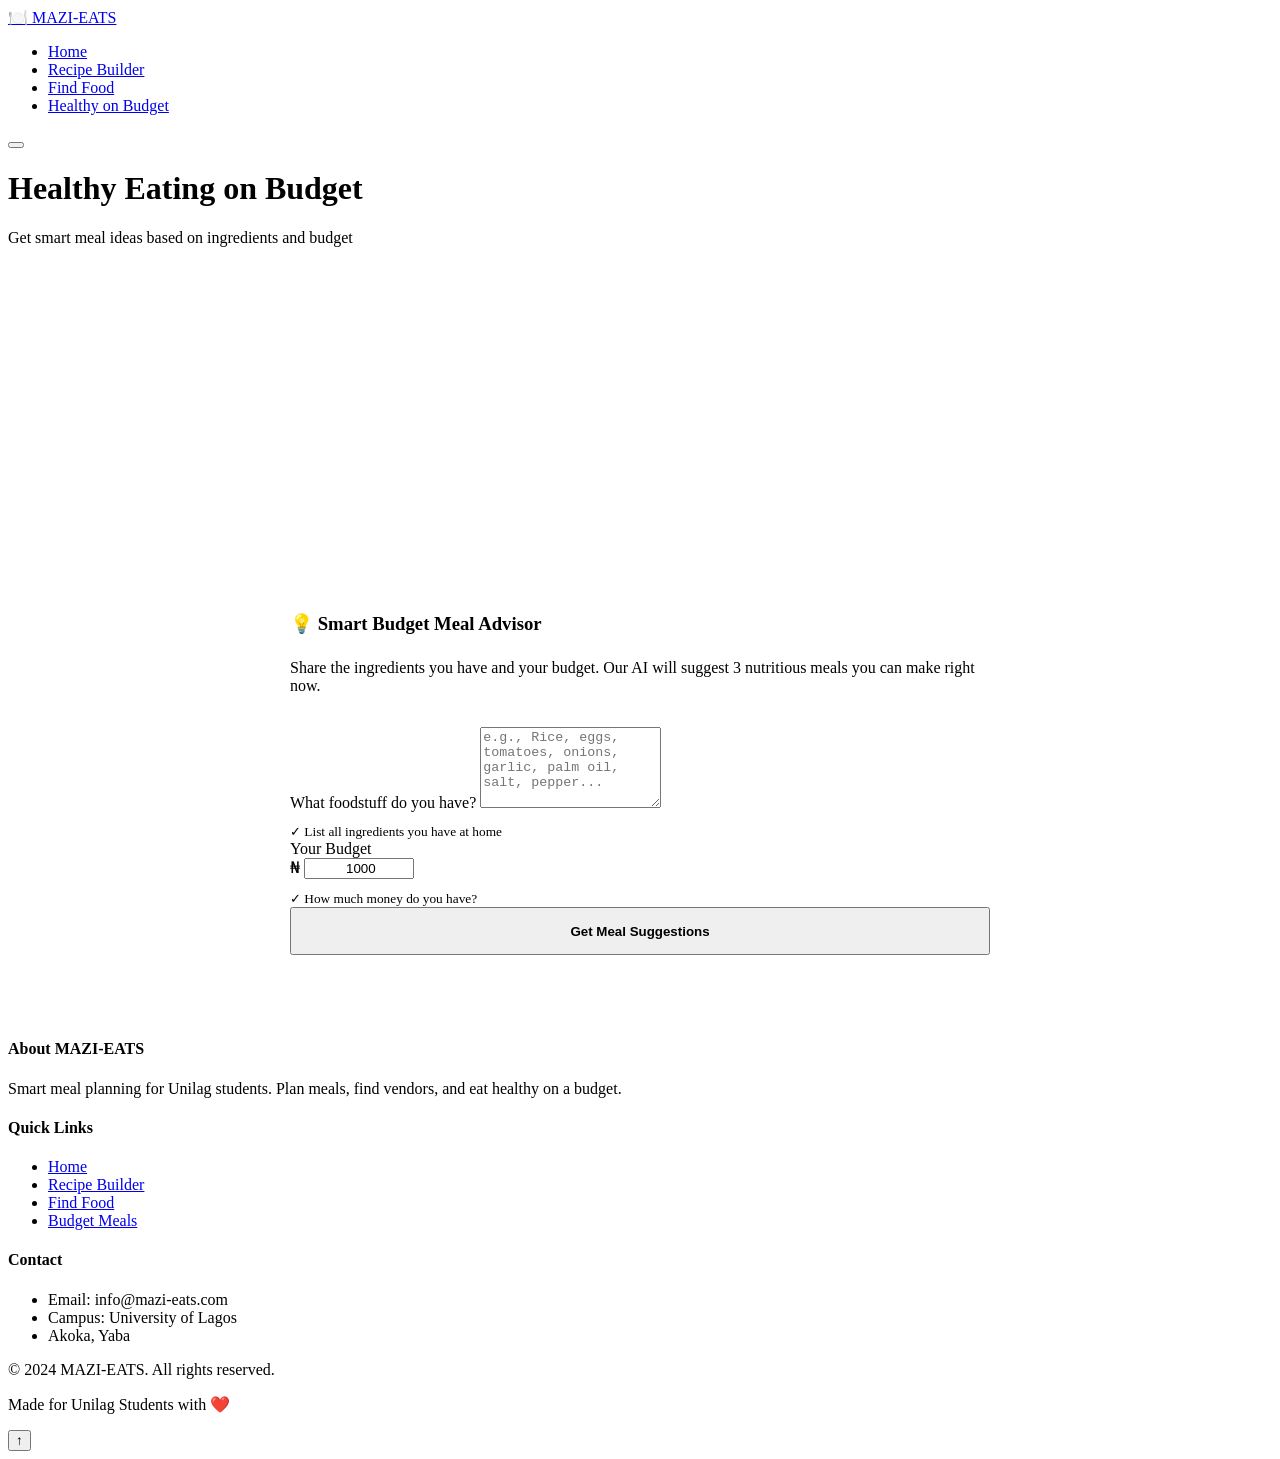
==== public/healthy.html @ fc0829ed "First Commit" ====
<!DOCTYPE html>
<html lang="en">
<head>
    <meta charset="UTF-8">
    <meta name="viewport" content="width=device-width, initial-scale=1.0">
    <title>Healthy on Budget - MAZI-EATS</title>
    <link rel="stylesheet" href="/css/style.css">
</head>
<body>
    <!-- Navigation -->
    <nav>
        <div class="nav-container container">
            <a href="/" class="logo">🍽️ MAZI-EATS</a>
            <ul class="nav-links" id="navLinks">
                <li><a href="/">Home</a></li>
                <li><a href="/recipe-builder">Recipe Builder</a></li>
                <li><a href="/map">Find Food</a></li>
                <li><a href="/healthy" class="active">Healthy on Budget</a></li>
            </ul>
            <button class="hamburger" id="hamburger" aria-label="Toggle menu">
                <span></span>
                <span></span>
                <span></span>
            </button>
        </div>
    </nav>

    <!-- Hero Section -->
    <header class="hero" style="min-height: 40vh;">
        <div class="container hero-content">
            <h1>Healthy Eating on Budget</h1>
            <p class="hero-subtitle">Get smart meal ideas based on ingredients and budget</p>
        </div>
    </header>

    <!-- Content -->
    <main class="container" style="padding: clamp(2rem, 5vw, 4rem) 0;">
        <div style="max-width: 700px; margin: 0 auto;">
            <div class="card">
                <h3 style="margin-bottom: 1.5rem; color: var(--primary);">💡 Smart Budget Meal Advisor</h3>
                <p style="color: var(--text-light); margin-bottom: 2rem;">Share the ingredients you have and your budget. Our AI will suggest 3 nutritious meals you can make right now.</p>

                <form id="healthyForm">
                    <div class="form-group">
                        <label for="ingredients">What foodstuff do you have?</label>
                        <textarea 
                            id="ingredients" 
                            name="ingredients" 
                            rows="5" 
                            placeholder="e.g., Rice, eggs, tomatoes, onions, garlic, palm oil, salt, pepper..."
                            required
                            aria-label="List your available ingredients"
                        ></textarea>
                        <small style="color: var(--text-light); display: block; margin-top: 0.75rem;">✓ List all ingredients you have at home</small>
                    </div>

                    <div class="form-group">
                        <label for="budget">Your Budget</label>
                        <div style="position: relative;">
                            <span class="currency-prefix">₦</span>
                            <input 
                                type="number" 
                                id="budget" 
                                name="budget" 
                                min="100" 
                                max="50000" 
                                step="100"
                                placeholder="Enter amount (e.g., 1000)"
                                value="1000"
                                required
                                style="padding-left: 2.5rem;"
                                aria-label="Enter your budget in Naira"
                            >
                        </div>
                        <small style="color: var(--text-light); display: block; margin-top: 0.75rem;">✓ How much money do you have?</small>
                    </div>

                    <button type="submit" class="btn btn-primary" style="width: 100%; min-height: 48px; font-weight: 600;">
                        <span id="btnText">Get Meal Suggestions</span>
                        <span id="btnSpinner" style="display: none;"></span>
                    </button>
                </form>

                <!-- Loading State -->
                <div id="loadingState" style="display: none; text-align: center; margin-top: 2rem;">
                    <div class="loading">
                        <span class="loading-spinner"></span>
                        <span>Finding perfect meals for you...</span>
                    </div>
                </div>

                <!-- Results Section -->
                <div id="resultsSection" style="display: none; margin-top: clamp(2rem, 5vw, 3rem);">
                    <div style="display: flex; align-items: center; gap: 0.75rem; margin-bottom: 2rem;">
                        <span style="font-size: 1.5rem;">✨</span>
                        <h3 style="margin: 0; color: var(--primary);">Your Personalized Suggestions</h3>
                    </div>
                    <div id="mealsContainer" class="meal-grid"></div>
                    <div style="text-align: center; margin-top: 2rem;">
                        <button type="button" class="btn btn-ghost" onclick="document.getElementById('healthyForm').reset(); document.getElementById('resultsSection').style.display = 'none';">← Try Again</button>
                    </div>
                </div>
            </div>
        </div>
    </main>

    <!-- Toast Container -->
    <div id="toastContainer" class="toast-container"></div>

    <!-- Footer -->
    <footer>
        <div class="container">
            <div class="footer-content">
                <div class="footer-col">
                    <h4>About MAZI-EATS</h4>
                    <p>Smart meal planning for Unilag students. Plan meals, find vendors, and eat healthy on a budget.</p>
                </div>
                <div class="footer-col">
                    <h4>Quick Links</h4>
                    <ul>
                        <li><a href="/">Home</a></li>
                        <li><a href="/recipe-builder">Recipe Builder</a></li>
                        <li><a href="/map">Find Food</a></li>
                        <li><a href="/healthy">Budget Meals</a></li>
                    </ul>
                </div>
                <div class="footer-col">
                    <h4>Contact</h4>
                    <ul>
                        <li>Email: info@mazi-eats.com</li>
                        <li>Campus: University of Lagos</li>
                        <li>Akoka, Yaba</li>
                    </ul>
                </div>
            </div>
            <div class="footer-bottom">
                <p>&copy; 2024 MAZI-EATS. All rights reserved.</p>
                <p>Made for <span class="footer-built">Unilag Students</span> with ❤️</p>
            </div>
        </div>
    </footer>

    <!-- Scroll to Top Button -->
    <button class="scroll-to-top" id="scrollToTop" aria-label="Scroll to top">↑</button>

    <!-- Navigation Scripts -->
    <script>
        // Hamburger Menu Toggle (Click Only - No Swipe)
        const hamburger = document.getElementById('hamburger');
        const navLinks = document.getElementById('navLinks');

        if (hamburger) {
            hamburger.addEventListener('click', (e) => {
                e.stopPropagation();
                hamburger.classList.toggle('active');
                navLinks.classList.toggle('active');
            });

            document.querySelectorAll('.nav-links a').forEach(link => {
                link.addEventListener('click', () => {
                    hamburger.classList.remove('active');
                    navLinks.classList.remove('active');
                });
            });

            document.addEventListener('click', (e) => {
                if (!hamburger.contains(e.target) && !navLinks.contains(e.target)) {
                    hamburger.classList.remove('active');
                    navLinks.classList.remove('active');
                }
            });
        }

        // Active nav link highlighting
        function updateActiveNavLink() {
            const currentPage = window.location.pathname;
            document.querySelectorAll('.nav-links a').forEach(link => {
                const href = link.getAttribute('href');
                if (href === currentPage || (currentPage === '/healthy' && href === '/healthy')) {
                    link.classList.add('active');
                } else {
                    link.classList.remove('active');
                }
            });
        }
        updateActiveNavLink();

        const scrollToTop = document.getElementById('scrollToTop');
        window.addEventListener('scroll', () => {
            if (window.scrollY > 300) {
                scrollToTop.classList.add('show');
            } else {
                scrollToTop.classList.remove('show');
            }
        });

        scrollToTop.addEventListener('click', () => {
            window.scrollTo({ top: 0, behavior: 'smooth' });
        });
    </script>

    <script src="/js/healthy.js"></script>
</body>
</html>
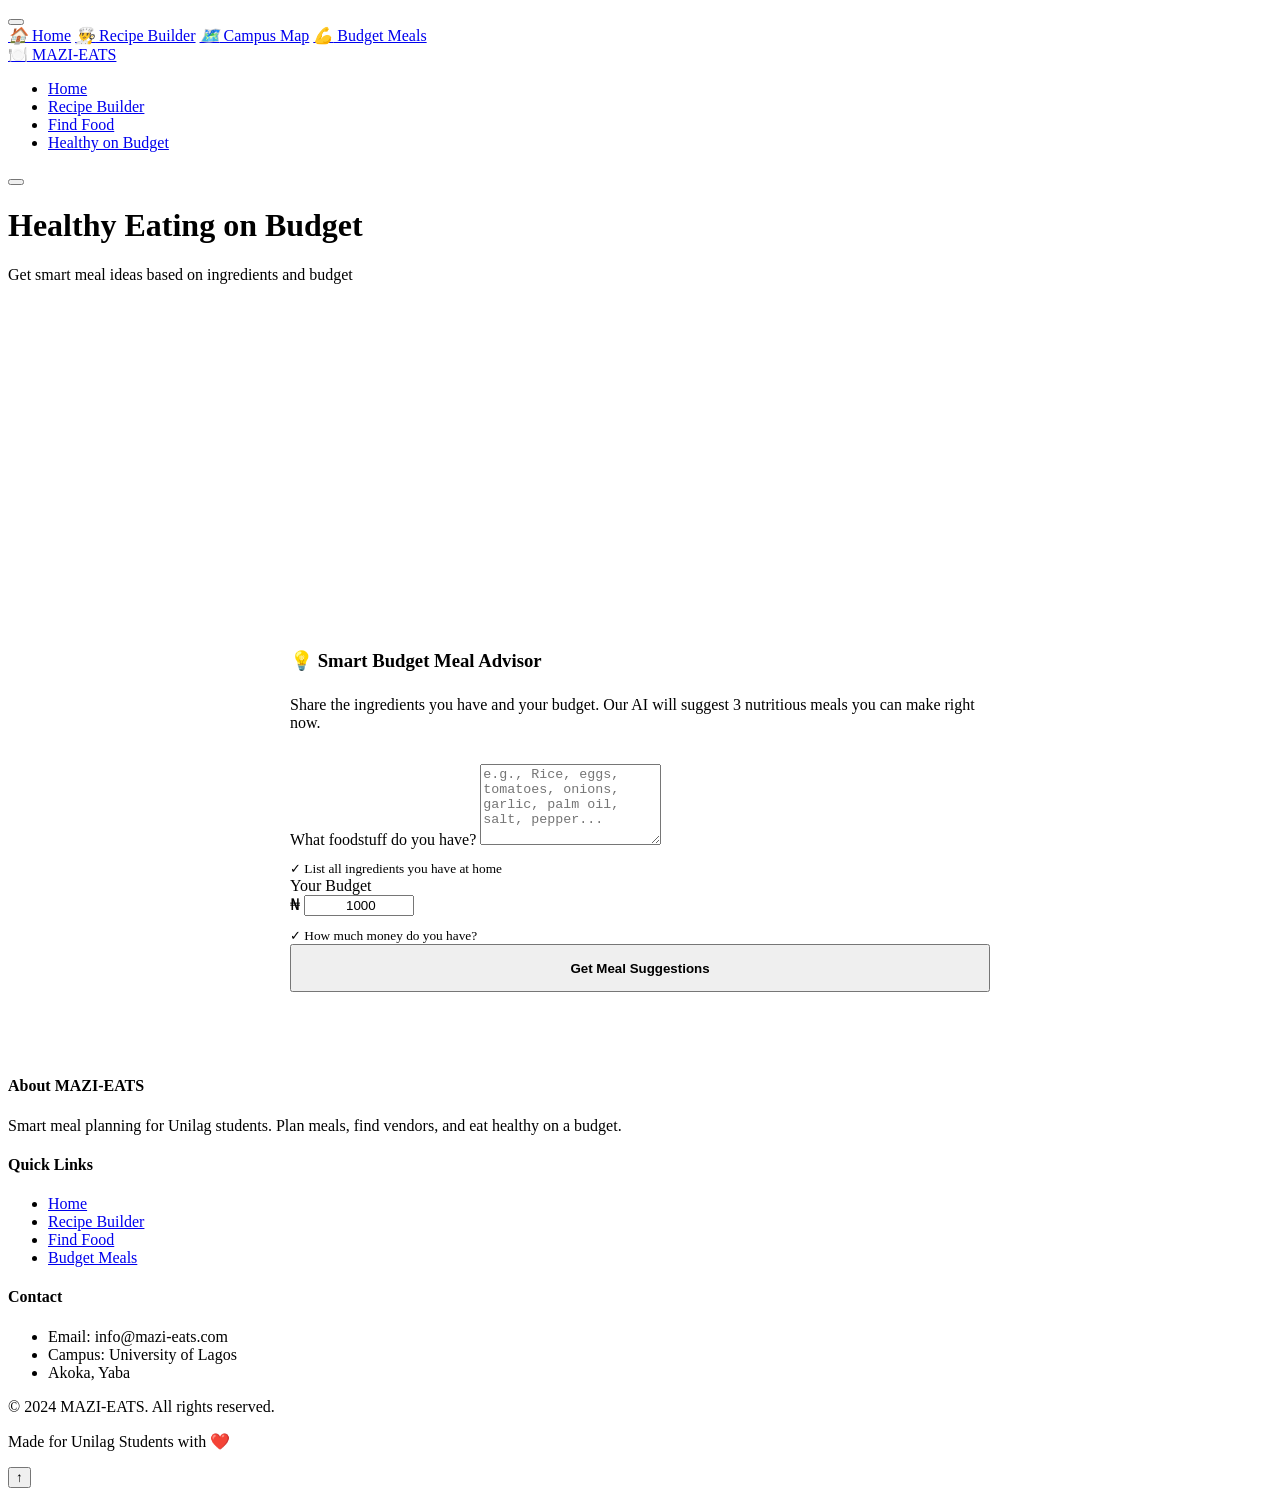
==== commit d383a227: "Add initial map page layout and functionality for MAZI-EATS" ====
--- a/public/healthy.html
+++ b/public/healthy.html
@@ -7,6 +7,28 @@
     <link rel="stylesheet" href="/css/style.css">
 </head>
 <body>
+    <!-- Navigation hamburger menu -->
+    <button class="nav-hamburger" id="navToggle" title="Menu">
+        <div class="hamburger-line"></div>
+        <div class="hamburger-line"></div>
+        <div class="hamburger-line"></div>
+    </button>
+
+    <!-- Navigation drawer -->
+    <nav class="nav-drawer" id="navDrawer">
+        <div class="nav-drawer-content">
+            <div class="nav-drawer-links">
+                <a href="/" class="nav-drawer-link"><em>🏠</em> Home</a>
+                <a href="/recipe-builder" class="nav-drawer-link"><em>👨‍🍳</em> Recipe Builder</a>
+                <a href="/map" class="nav-drawer-link"><em>🗺️</em> Campus Map</a>
+                <a href="/healthy" class="nav-drawer-link active"><em>💪</em> Budget Meals</a>
+            </div>
+        </div>
+    </nav>
+
+    <!-- Navigation overlay -->
+    <div class="nav-overlay" id="navOverlay"></div>
+
     <!-- Navigation -->
     <nav>
         <div class="nav-container container">
@@ -147,26 +169,26 @@
     <script>
         // Hamburger Menu Toggle (Click Only - No Swipe)
         const hamburger = document.getElementById('hamburger');
-        const navLinks = document.getElementById('navLinks');
+        const navLinksElement = document.getElementById('navLinks');
 
         if (hamburger) {
             hamburger.addEventListener('click', (e) => {
                 e.stopPropagation();
                 hamburger.classList.toggle('active');
-                navLinks.classList.toggle('active');
+                navLinksElement.classList.toggle('active');
             });
 
             document.querySelectorAll('.nav-links a').forEach(link => {
                 link.addEventListener('click', () => {
                     hamburger.classList.remove('active');
-                    navLinks.classList.remove('active');
+                    navLinksElement.classList.remove('active');
                 });
             });
 
             document.addEventListener('click', (e) => {
-                if (!hamburger.contains(e.target) && !navLinks.contains(e.target)) {
+                if (!hamburger.contains(e.target) && !navLinksElement.contains(e.target)) {
                     hamburger.classList.remove('active');
-                    navLinks.classList.remove('active');
+                    navLinksElement.classList.remove('active');
                 }
             });
         }
@@ -197,6 +219,58 @@
         scrollToTop.addEventListener('click', () => {
             window.scrollTo({ top: 0, behavior: 'smooth' });
         });
+
+        // Hamburger menu drawer functionality
+        const navToggle = document.getElementById('navToggle');
+        const navDrawer = document.getElementById('navDrawer');
+        const navOverlay = document.getElementById('navOverlay');
+        const navDrawerLinks = document.querySelectorAll('.nav-drawer-link');
+
+        // Toggle menu
+        navToggle.addEventListener('click', () => {
+            navToggle.classList.toggle('active');
+            navDrawer.classList.toggle('open');
+            navOverlay.classList.toggle('show');
+        });
+
+        // Close menu on overlay click
+        navOverlay.addEventListener('click', () => {
+            navToggle.classList.remove('active');
+            navDrawer.classList.remove('open');
+            navOverlay.classList.remove('show');
+        });
+
+        // Close menu on link click
+        navDrawerLinks.forEach(link => {
+            link.addEventListener('click', () => {
+                navToggle.classList.remove('active');
+                navDrawer.classList.remove('open');
+                navOverlay.classList.remove('show');
+            });
+        });
+
+        // Close menu on Escape key
+        document.addEventListener('keydown', (e) => {
+            if (e.key === 'Escape') {
+                navToggle.classList.remove('active');
+                navDrawer.classList.remove('open');
+                navOverlay.classList.remove('show');
+            }
+        });
+
+        // Update drawer active link
+        function updateDrawerActiveLink() {
+            const currentPage = window.location.pathname;
+            document.querySelectorAll('.nav-drawer-link').forEach(link => {
+                const href = link.getAttribute('href');
+                if (href === currentPage || (currentPage === '/healthy' && href === '/healthy')) {
+                    link.classList.add('active');
+                } else {
+                    link.classList.remove('active');
+                }
+            });
+        }
+        updateDrawerActiveLink();
     </script>
 
     <script src="/js/healthy.js"></script>
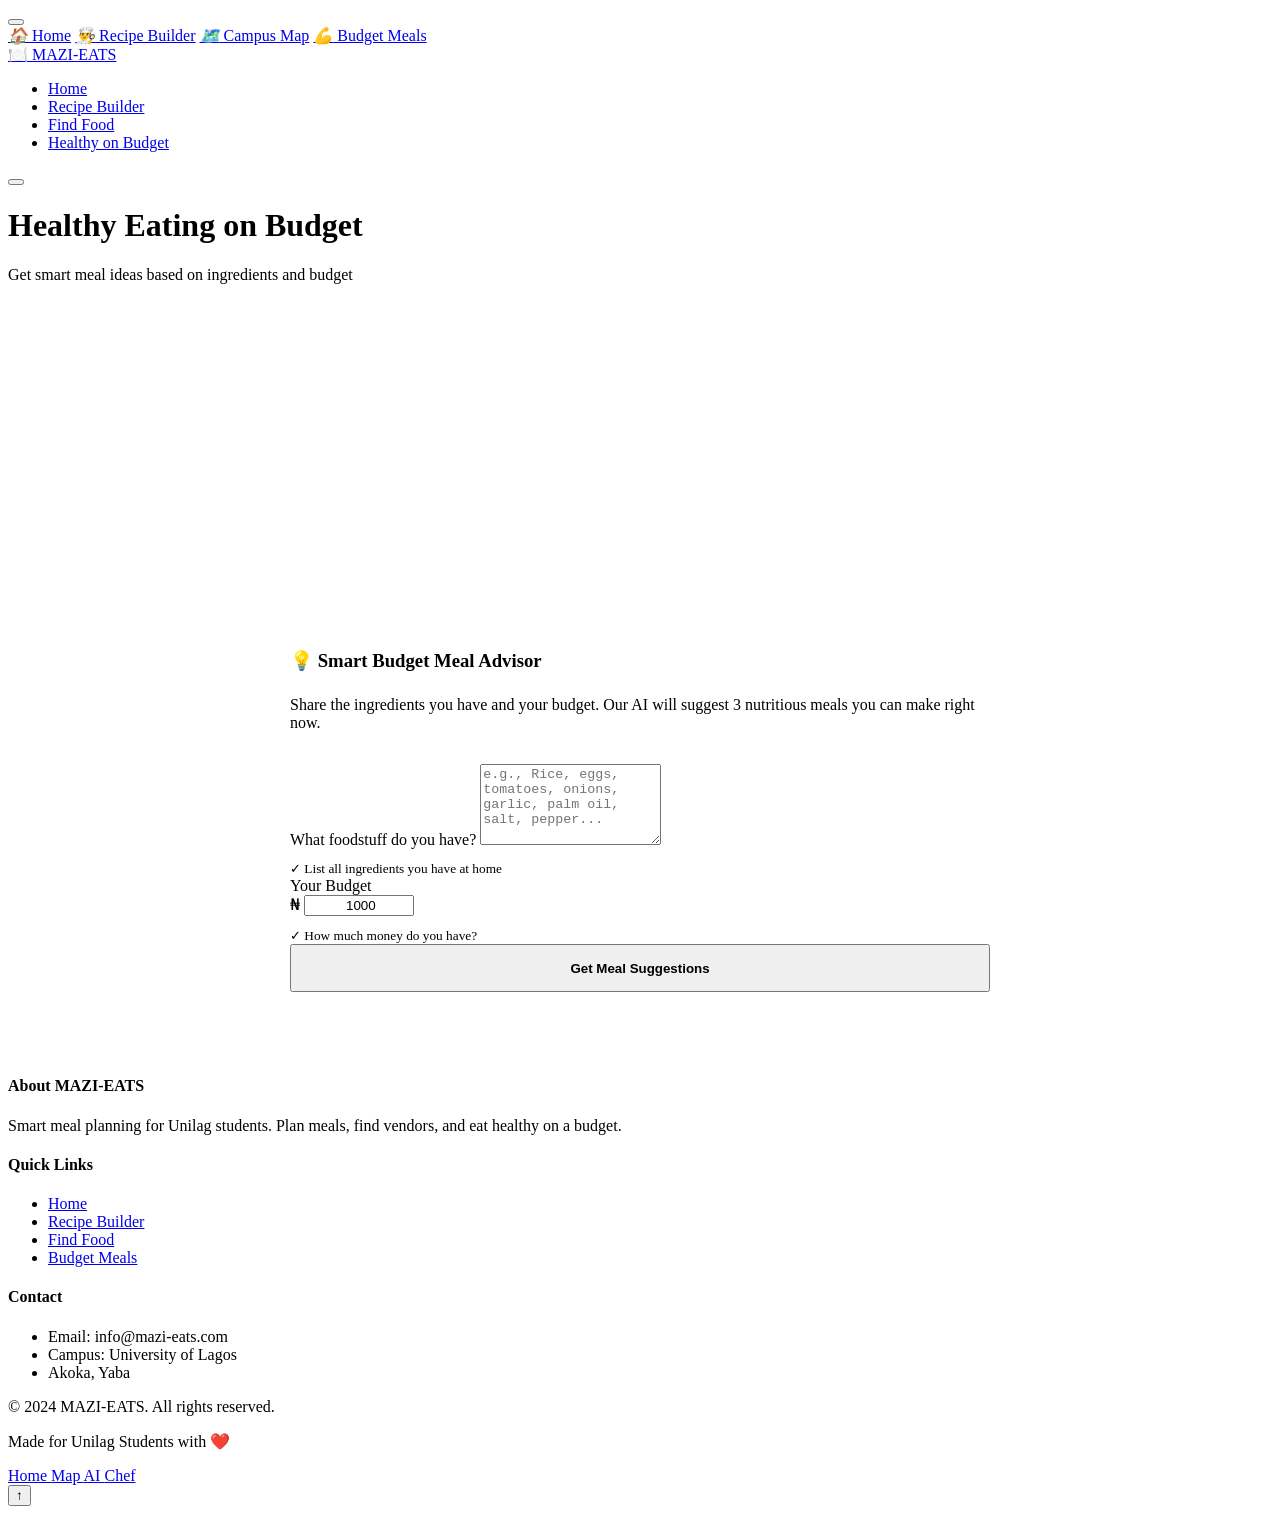
==== commit 67ce7051: "feat: Update project dependencies and enhance CSS styles - Added JSON3 dependency to Project.toml fo" ====
--- a/public/healthy.html
+++ b/public/healthy.html
@@ -6,7 +6,7 @@
     <title>Healthy on Budget - MAZI-EATS</title>
     <link rel="stylesheet" href="/css/style.css">
 </head>
-<body>
+<body class="ai-advisor-page">
     <!-- Navigation hamburger menu -->
     <button class="nav-hamburger" id="navToggle" title="Menu">
         <div class="hamburger-line"></div>
@@ -162,117 +162,20 @@
         </div>
     </footer>
 
+    <nav>
+        <div class="nav-pill"> 
+            <span class="routes home-page"> <a href="/" class="">Home </a></span>
+            <span class="routes map-page"> <a href="/map" class="">Map </a></span>
+            <span class="routes ai-advisor-page"> <a href="/healthy" class="">AI </a></span>
+            <span class="routes chef-mode-page"> <a href="/recipe-builder" class="">Chef </a></span>    
+        </div>
+    </nav>
+
     <!-- Scroll to Top Button -->
     <button class="scroll-to-top" id="scrollToTop" aria-label="Scroll to top">↑</button>
 
-    <!-- Navigation Scripts -->
-    <script>
-        // Hamburger Menu Toggle (Click Only - No Swipe)
-        const hamburger = document.getElementById('hamburger');
-        const navLinksElement = document.getElementById('navLinks');
-
-        if (hamburger) {
-            hamburger.addEventListener('click', (e) => {
-                e.stopPropagation();
-                hamburger.classList.toggle('active');
-                navLinksElement.classList.toggle('active');
-            });
-
-            document.querySelectorAll('.nav-links a').forEach(link => {
-                link.addEventListener('click', () => {
-                    hamburger.classList.remove('active');
-                    navLinksElement.classList.remove('active');
-                });
-            });
-
-            document.addEventListener('click', (e) => {
-                if (!hamburger.contains(e.target) && !navLinksElement.contains(e.target)) {
-                    hamburger.classList.remove('active');
-                    navLinksElement.classList.remove('active');
-                }
-            });
-        }
-
-        // Active nav link highlighting
-        function updateActiveNavLink() {
-            const currentPage = window.location.pathname;
-            document.querySelectorAll('.nav-links a').forEach(link => {
-                const href = link.getAttribute('href');
-                if (href === currentPage || (currentPage === '/healthy' && href === '/healthy')) {
-                    link.classList.add('active');
-                } else {
-                    link.classList.remove('active');
-                }
-            });
-        }
-        updateActiveNavLink();
-
-        const scrollToTop = document.getElementById('scrollToTop');
-        window.addEventListener('scroll', () => {
-            if (window.scrollY > 300) {
-                scrollToTop.classList.add('show');
-            } else {
-                scrollToTop.classList.remove('show');
-            }
-        });
-
-        scrollToTop.addEventListener('click', () => {
-            window.scrollTo({ top: 0, behavior: 'smooth' });
-        });
-
-        // Hamburger menu drawer functionality
-        const navToggle = document.getElementById('navToggle');
-        const navDrawer = document.getElementById('navDrawer');
-        const navOverlay = document.getElementById('navOverlay');
-        const navDrawerLinks = document.querySelectorAll('.nav-drawer-link');
-
-        // Toggle menu
-        navToggle.addEventListener('click', () => {
-            navToggle.classList.toggle('active');
-            navDrawer.classList.toggle('open');
-            navOverlay.classList.toggle('show');
-        });
-
-        // Close menu on overlay click
-        navOverlay.addEventListener('click', () => {
-            navToggle.classList.remove('active');
-            navDrawer.classList.remove('open');
-            navOverlay.classList.remove('show');
-        });
-
-        // Close menu on link click
-        navDrawerLinks.forEach(link => {
-            link.addEventListener('click', () => {
-                navToggle.classList.remove('active');
-                navDrawer.classList.remove('open');
-                navOverlay.classList.remove('show');
-            });
-        });
-
-        // Close menu on Escape key
-        document.addEventListener('keydown', (e) => {
-            if (e.key === 'Escape') {
-                navToggle.classList.remove('active');
-                navDrawer.classList.remove('open');
-                navOverlay.classList.remove('show');
-            }
-        });
-
-        // Update drawer active link
-        function updateDrawerActiveLink() {
-            const currentPage = window.location.pathname;
-            document.querySelectorAll('.nav-drawer-link').forEach(link => {
-                const href = link.getAttribute('href');
-                if (href === currentPage || (currentPage === '/healthy' && href === '/healthy')) {
-                    link.classList.add('active');
-                } else {
-                    link.classList.remove('active');
-                }
-            });
-        }
-        updateDrawerActiveLink();
-    </script>
-
+    <!-- Navigation menu script -->
+    <script src="/js/navigation.js"></script>
     <script src="/js/healthy.js"></script>
 </body>
 </html>
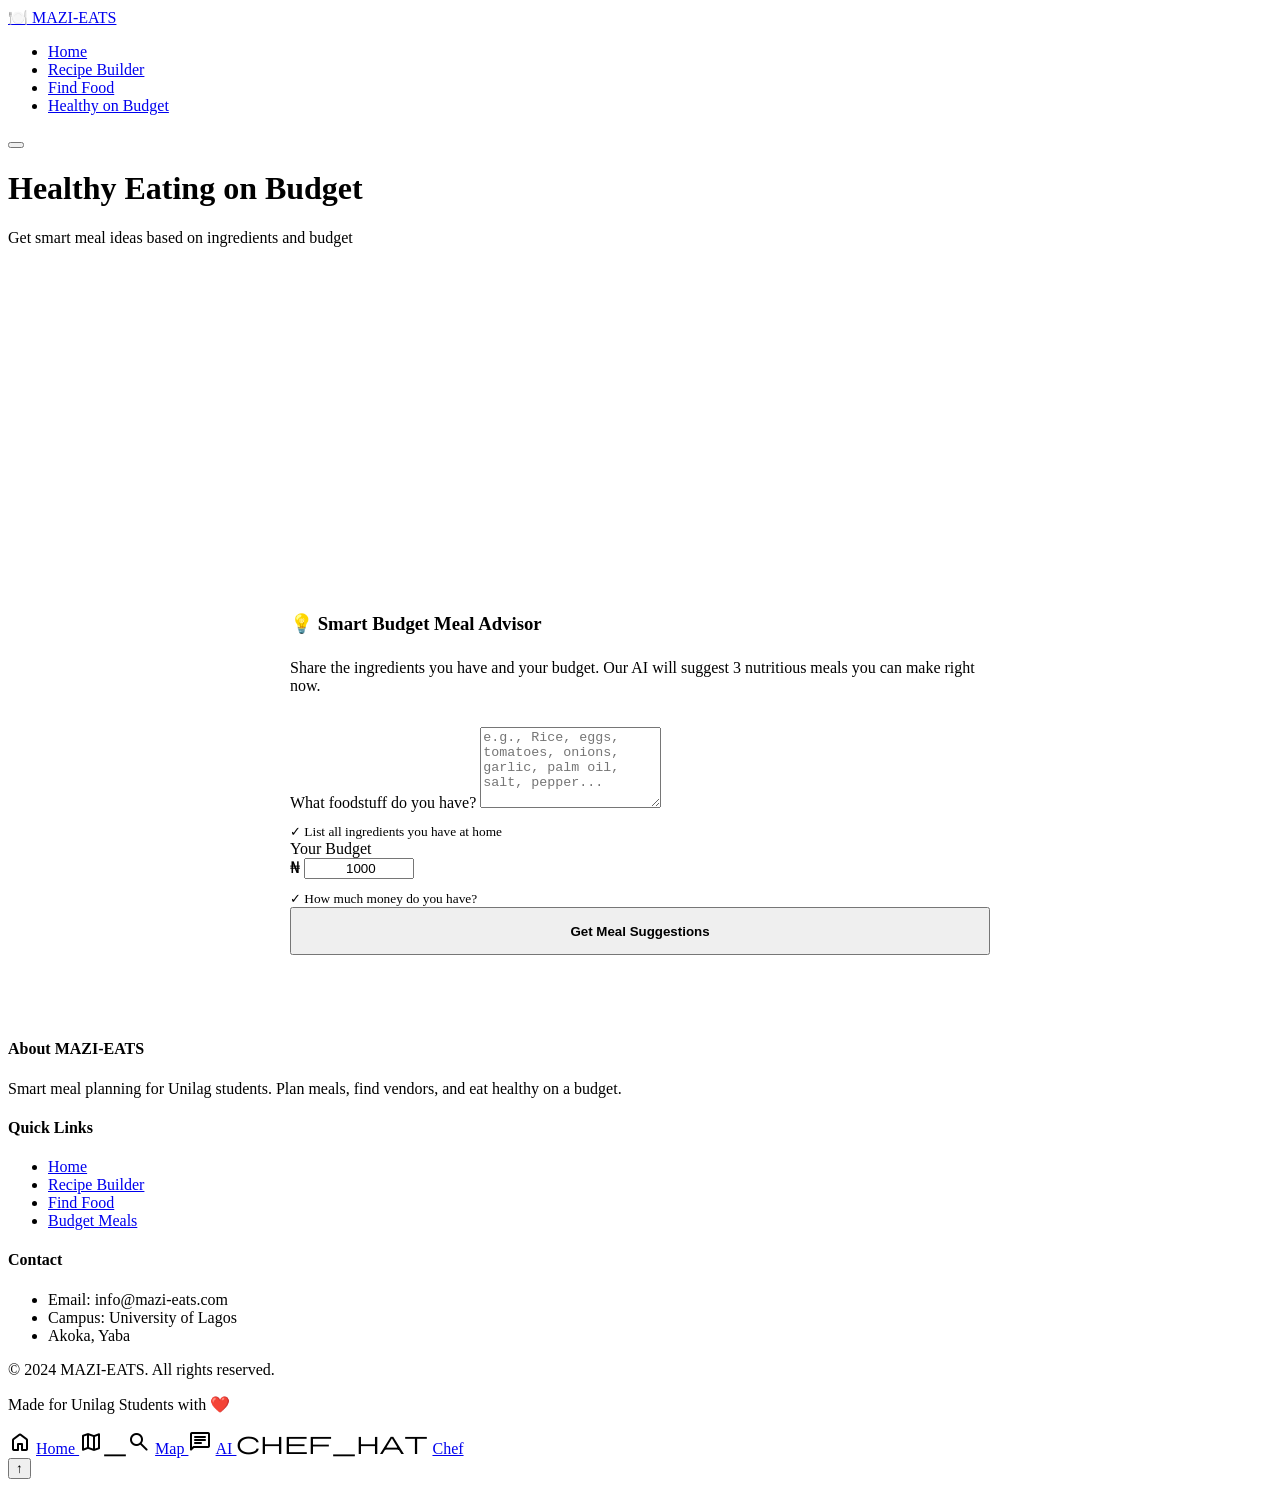
==== commit 2d9d894c: "feat: Implement PWA support with manifest and service worker, enhance navigation and styling" ====
--- a/public/healthy.html
+++ b/public/healthy.html
@@ -4,30 +4,15 @@
     <meta charset="UTF-8">
     <meta name="viewport" content="width=device-width, initial-scale=1.0">
     <title>Healthy on Budget - MAZI-EATS</title>
+    <meta name="theme-color" content="#1B5E20">
+    <meta name="apple-mobile-web-app-capable" content="yes">
+    <meta name="apple-mobile-web-app-status-bar-style" content="default">
+    <link rel="manifest" href="/manifest.webmanifest">
+    <link rel="icon" href="/img/pwa-icon-192.svg" type="image/svg+xml">
     <link rel="stylesheet" href="/css/style.css">
+    <link rel="stylesheet" href="https://fonts.googleapis.com/css2?family=Material+Symbols+Rounded:opsz,wght,FILL,GRAD@20..48,100..700,0..1,-50..200" />
 </head>
 <body class="ai-advisor-page">
-    <!-- Navigation hamburger menu -->
-    <button class="nav-hamburger" id="navToggle" title="Menu">
-        <div class="hamburger-line"></div>
-        <div class="hamburger-line"></div>
-        <div class="hamburger-line"></div>
-    </button>
-
-    <!-- Navigation drawer -->
-    <nav class="nav-drawer" id="navDrawer">
-        <div class="nav-drawer-content">
-            <div class="nav-drawer-links">
-                <a href="/" class="nav-drawer-link"><em>🏠</em> Home</a>
-                <a href="/recipe-builder" class="nav-drawer-link"><em>👨‍🍳</em> Recipe Builder</a>
-                <a href="/map" class="nav-drawer-link"><em>🗺️</em> Campus Map</a>
-                <a href="/healthy" class="nav-drawer-link active"><em>💪</em> Budget Meals</a>
-            </div>
-        </div>
-    </nav>
-
-    <!-- Navigation overlay -->
-    <div class="nav-overlay" id="navOverlay"></div>
 
     <!-- Navigation -->
     <nav>
@@ -162,12 +147,28 @@
         </div>
     </footer>
 
+    <!-- Floating Navigation Bar -->
     <nav>
         <div class="nav-pill"> 
-            <span class="routes home-page"> <a href="/" class="">Home </a></span>
-            <span class="routes map-page"> <a href="/map" class="">Map </a></span>
-            <span class="routes ai-advisor-page"> <a href="/healthy" class="">AI </a></span>
-            <span class="routes chef-mode-page"> <a href="/recipe-builder" class="">Chef </a></span>    
+            <span class="routes home-page">
+                <span class="material-symbols-rounded">home</span>
+                <a href="/" class="">Home </a>
+            </span>
+
+            <span class="routes map-page">
+                <span class="material-symbols-rounded">map_search</span>
+                <a href="/map" class="">Map </a>
+            </span>
+
+            <span class="routes ai-advisor-page">
+                <span class="material-symbols-rounded">chat</span> 
+                <a href="/healthy" class="">AI </a>
+            </span>
+
+            <span class="routes chef-mode-page"> 
+                <span class="material-symbols-rounded">chef_hat</span>
+                <a href="/recipe-builder" class="">Chef</a>
+            </span>    
         </div>
     </nav>
 
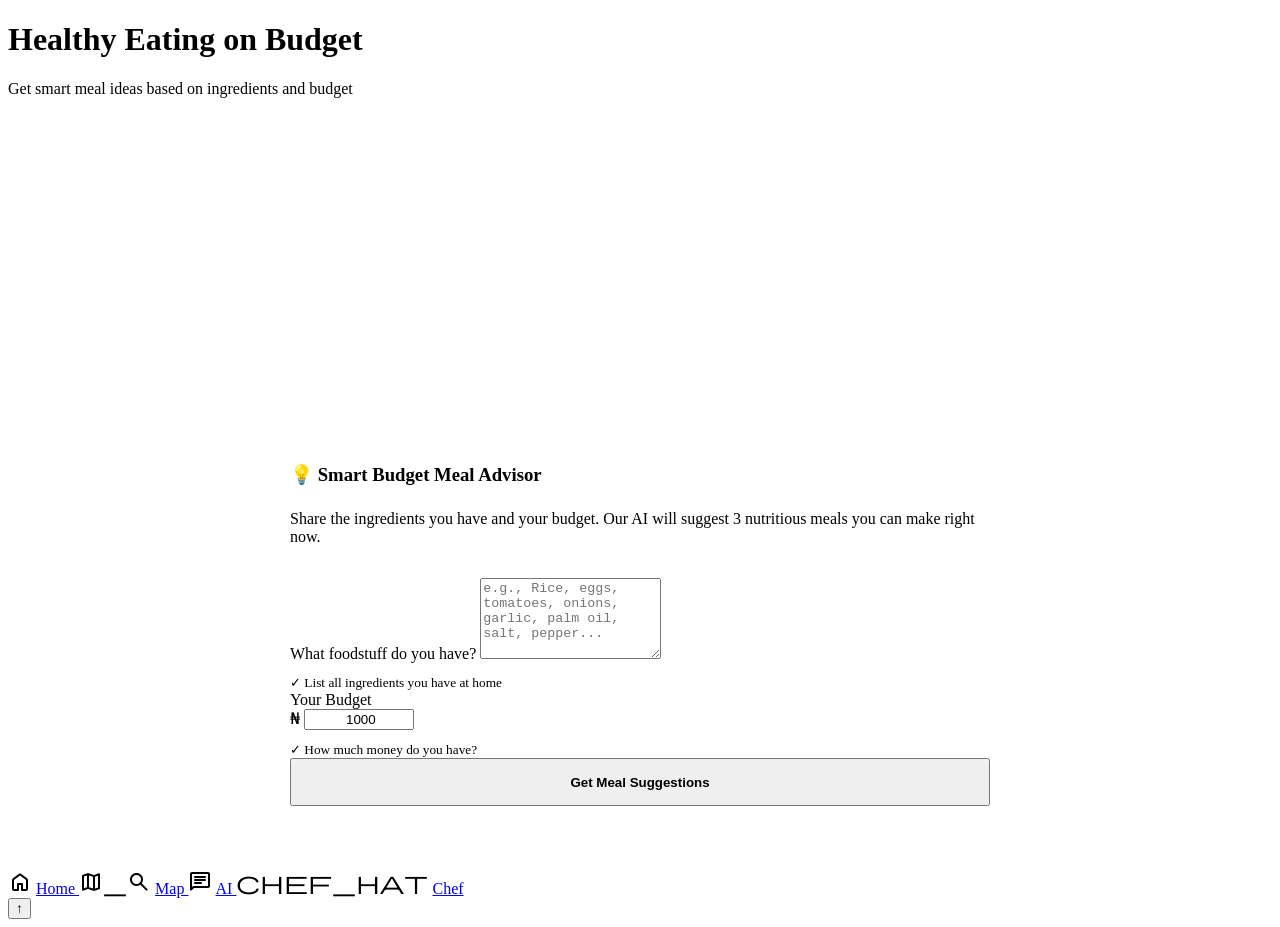
==== commit f05eeec4: "feat: Enhance immersive experience with pop-up interactions and ingredient handling in recipe and he" ====
--- a/public/healthy.html
+++ b/public/healthy.html
@@ -1,4 +1,5 @@
 <!DOCTYPE html>
+<meta name="mobile-web-app-capable" content="yes">
 <html lang="en">
 <head>
     <meta charset="UTF-8">
@@ -13,24 +14,7 @@
     <link rel="stylesheet" href="https://fonts.googleapis.com/css2?family=Material+Symbols+Rounded:opsz,wght,FILL,GRAD@20..48,100..700,0..1,-50..200" />
 </head>
 <body class="ai-advisor-page">
-
-    <!-- Navigation -->
-    <nav>
-        <div class="nav-container container">
-            <a href="/" class="logo">🍽️ MAZI-EATS</a>
-            <ul class="nav-links" id="navLinks">
-                <li><a href="/">Home</a></li>
-                <li><a href="/recipe-builder">Recipe Builder</a></li>
-                <li><a href="/map">Find Food</a></li>
-                <li><a href="/healthy" class="active">Healthy on Budget</a></li>
-            </ul>
-            <button class="hamburger" id="hamburger" aria-label="Toggle menu">
-                <span></span>
-                <span></span>
-                <span></span>
-            </button>
-        </div>
-    </nav>
+    
 
     <!-- Hero Section -->
     <header class="hero" style="min-height: 40vh;">
@@ -114,39 +98,7 @@
     <!-- Toast Container -->
     <div id="toastContainer" class="toast-container"></div>
 
-    <!-- Footer -->
-    <footer>
-        <div class="container">
-            <div class="footer-content">
-                <div class="footer-col">
-                    <h4>About MAZI-EATS</h4>
-                    <p>Smart meal planning for Unilag students. Plan meals, find vendors, and eat healthy on a budget.</p>
-                </div>
-                <div class="footer-col">
-                    <h4>Quick Links</h4>
-                    <ul>
-                        <li><a href="/">Home</a></li>
-                        <li><a href="/recipe-builder">Recipe Builder</a></li>
-                        <li><a href="/map">Find Food</a></li>
-                        <li><a href="/healthy">Budget Meals</a></li>
-                    </ul>
-                </div>
-                <div class="footer-col">
-                    <h4>Contact</h4>
-                    <ul>
-                        <li>Email: info@mazi-eats.com</li>
-                        <li>Campus: University of Lagos</li>
-                        <li>Akoka, Yaba</li>
-                    </ul>
-                </div>
-            </div>
-            <div class="footer-bottom">
-                <p>&copy; 2024 MAZI-EATS. All rights reserved.</p>
-                <p>Made for <span class="footer-built">Unilag Students</span> with ❤️</p>
-            </div>
-        </div>
-    </footer>
-
+    
     <!-- Floating Navigation Bar -->
     <nav>
         <div class="nav-pill"> 
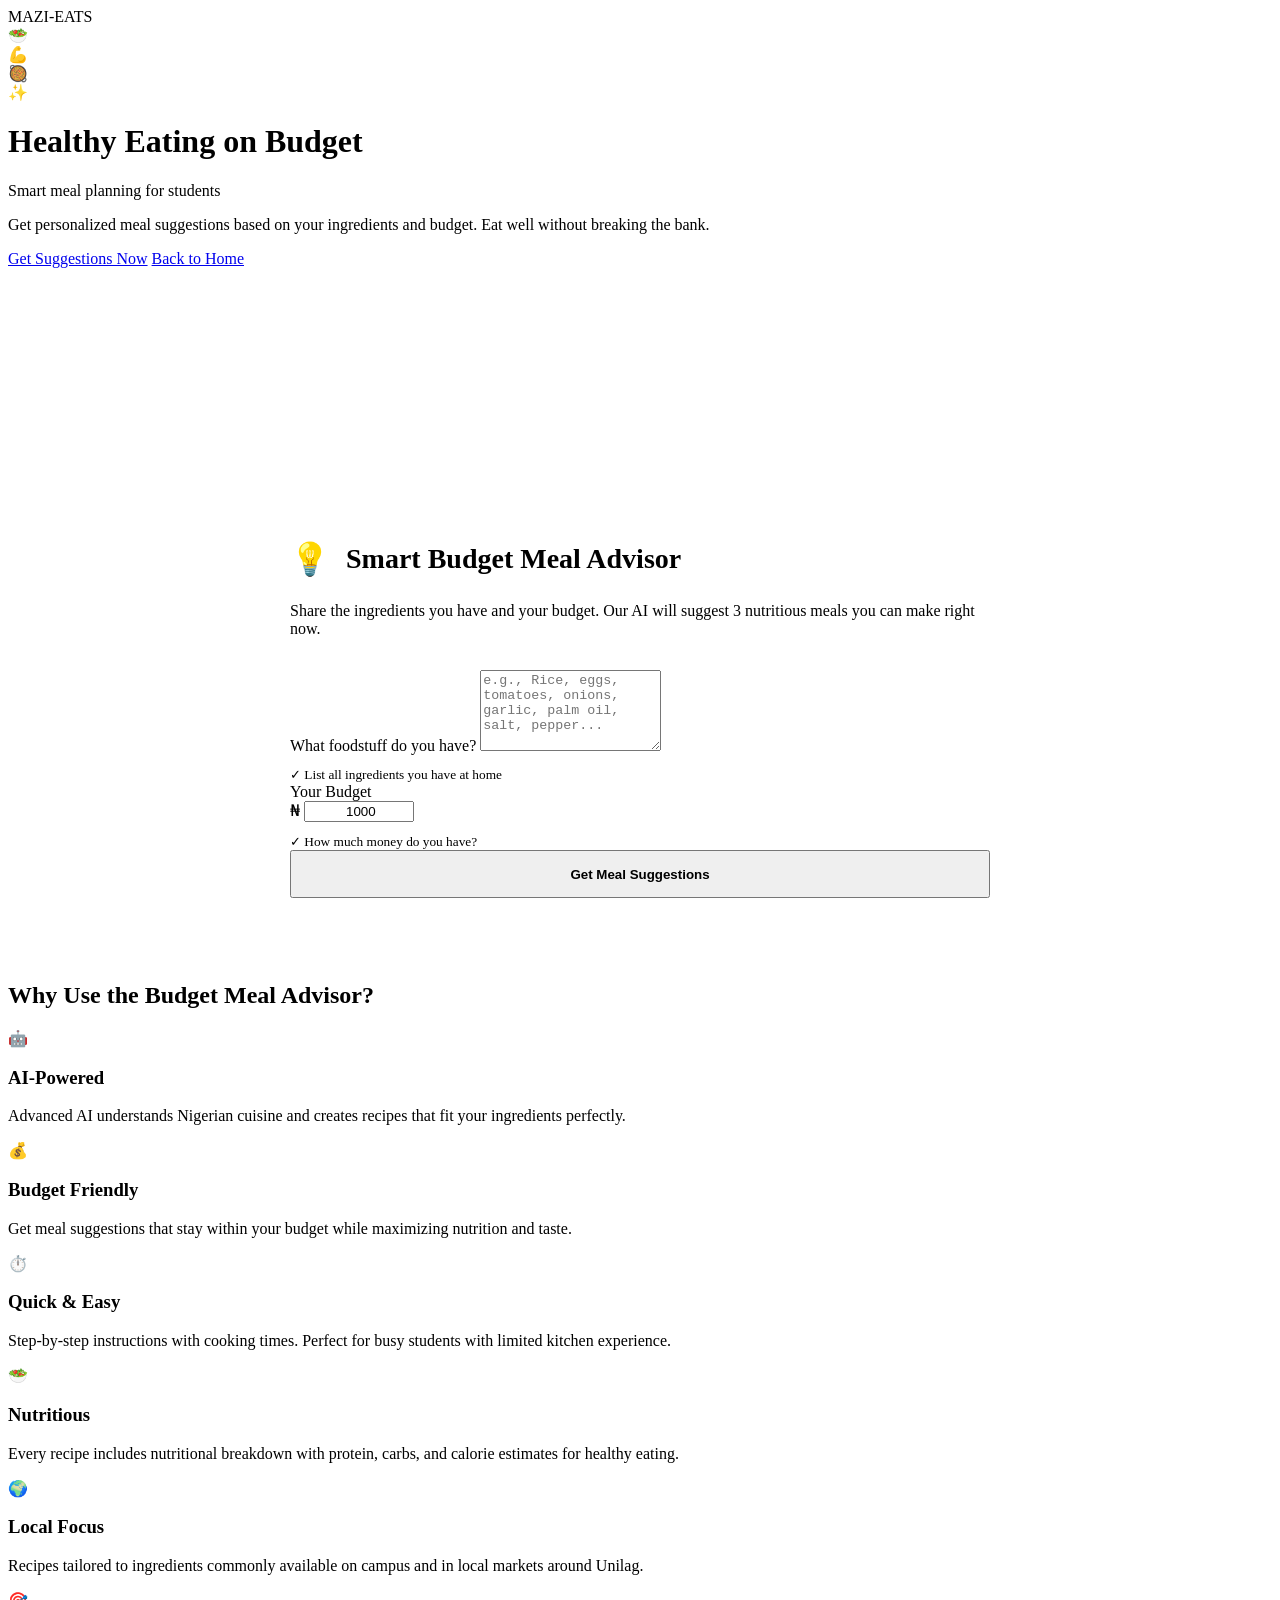
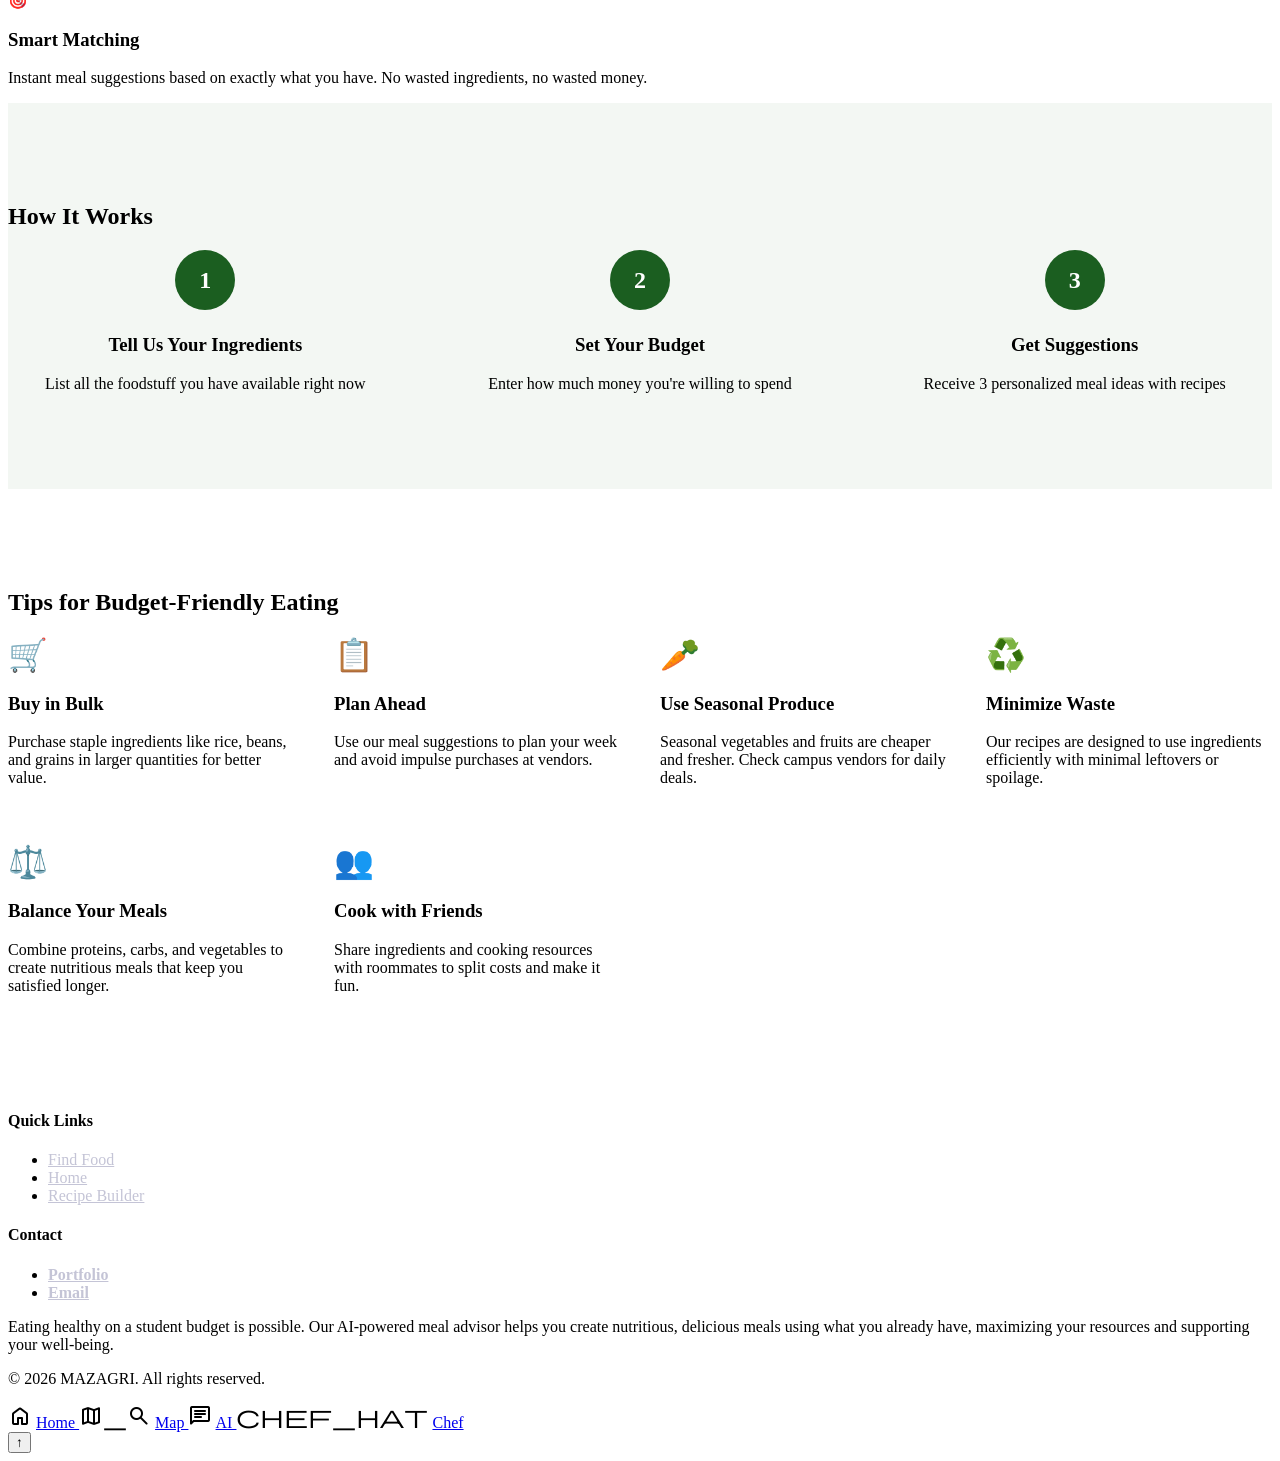
==== commit cdb9effe: "feat: Revamp healthy and recipe builder pages with enhanced layout, new features, and improved user " ====
--- a/public/healthy.html
+++ b/public/healthy.html
@@ -11,24 +11,43 @@
     <link rel="manifest" href="/manifest.webmanifest">
     <link rel="icon" href="/img/pwa-icon-192.svg" type="image/svg+xml">
     <link rel="stylesheet" href="/css/style.css">
-    <link rel="stylesheet" href="https://fonts.googleapis.com/css2?family=Material+Symbols+Rounded:opsz,wght,FILL,GRAD@20..48,100..700,0..1,-50..200" />
+    <link rel="stylesheet" href="https://fonts.googleapis.com/css2?family=Material+Symbols+Rounded:opsz,wght,FILL,GRAD@20,400,0,0" />
 </head>
 <body class="ai-advisor-page">
-    
+
+    <!-- Top Row Header -->
+    <header class="header">
+        <!-- Logo -->
+        <div href="/" class="logo"><span class="first-name">MAZI-</span>EATS</div>
+        <!-- User Profile -->
+    </header>
 
     <!-- Hero Section -->
-    <header class="hero" style="min-height: 40vh;">
+    <header class="hero" style="min-height: 50vh;">
+        <div class="hero-emoji">🥗</div>
+        <div class="hero-emoji">💪</div>
+        <div class="hero-emoji">🥘</div>
+        <div class="hero-emoji">✨</div>
         <div class="container hero-content">
             <h1>Healthy Eating on Budget</h1>
-            <p class="hero-subtitle">Get smart meal ideas based on ingredients and budget</p>
+            <p class="hero-tagline">Smart meal planning for students</p>
+            <p class="hero-subtitle">Get personalized meal suggestions based on your ingredients and budget. Eat well without breaking the bank.</p>
+            <div class="hero-buttons">
+                <a href="#advisor-form" class="btn btn-primary">Get Suggestions Now</a>
+                <a href="/" class="btn btn-secondary">Back to Home</a>
+            </div>
         </div>
     </header>
 
-    <!-- Content -->
-    <main class="container" style="padding: clamp(2rem, 5vw, 4rem) 0;">
-        <div style="max-width: 700px; margin: 0 auto;">
-            <div class="card">
-                <h3 style="margin-bottom: 1.5rem; color: var(--primary);">💡 Smart Budget Meal Advisor</h3>
+    <!-- Main Content -->
+    <main>
+        <!-- Advisor Form Section -->
+        <section class="container" style="padding: clamp(2rem, 5vw, 4rem) 0; max-width: 700px; margin: 0 auto;">
+            <div id="advisor-form" class="card">
+                <div style="display: flex; align-items: center; gap: 1rem; margin-bottom: 1.5rem;">
+                    <span style="font-size: 2rem;">💡</span>
+                    <h2 style="margin: 0; font-size: 1.75rem;">Smart Budget Meal Advisor</h2>
+                </div>
                 <p style="color: var(--text-light); margin-bottom: 2rem;">Share the ingredients you have and your budget. Our AI will suggest 3 nutritious meals you can make right now.</p>
 
                 <form id="healthyForm">
@@ -84,7 +103,7 @@
                 <div id="resultsSection" style="display: none; margin-top: clamp(2rem, 5vw, 3rem);">
                     <div style="display: flex; align-items: center; gap: 0.75rem; margin-bottom: 2rem;">
                         <span style="font-size: 1.5rem;">✨</span>
-                        <h3 style="margin: 0; color: var(--primary);">Your Personalized Suggestions</h3>
+                        <h3 style="margin: 0;">Your Personalized Suggestions</h3>
                     </div>
                     <div id="mealsContainer" class="meal-grid"></div>
                     <div style="text-align: center; margin-top: 2rem;">
@@ -92,13 +111,149 @@
                     </div>
                 </div>
             </div>
-        </div>
+        </section>
+
+        <!-- Features Section -->
+        <section class="features">
+            <div class="container">
+                <div class="features-title">
+                    <h2>Why Use the Budget Meal Advisor?</h2>
+                </div>
+                <div class="card-grid">
+                    <div class="card feature-card">
+                        <div class="feature-icon">🤖</div>
+                        <h3>AI-Powered</h3>
+                        <p>Advanced AI understands Nigerian cuisine and creates recipes that fit your ingredients perfectly.</p>
+                    </div>
+                    <div class="card feature-card">
+                        <div class="feature-icon">💰</div>
+                        <h3>Budget Friendly</h3>
+                        <p>Get meal suggestions that stay within your budget while maximizing nutrition and taste.</p>
+                    </div>
+                    <div class="card feature-card">
+                        <div class="feature-icon">⏱️</div>
+                        <h3>Quick & Easy</h3>
+                        <p>Step-by-step instructions with cooking times. Perfect for busy students with limited kitchen experience.</p>
+                    </div>
+                    <div class="card feature-card">
+                        <div class="feature-icon">🥗</div>
+                        <h3>Nutritious</h3>
+                        <p>Every recipe includes nutritional breakdown with protein, carbs, and calorie estimates for healthy eating.</p>
+                    </div>
+                    <div class="card feature-card">
+                        <div class="feature-icon">🌍</div>
+                        <h3>Local Focus</h3>
+                        <p>Recipes tailored to ingredients commonly available on campus and in local markets around Unilag.</p>
+                    </div>
+                    <div class="card feature-card">
+                        <div class="feature-icon">🎯</div>
+                        <h3>Smart Matching</h3>
+                        <p>Instant meal suggestions based on exactly what you have. No wasted ingredients, no wasted money.</p>
+                    </div>
+                </div>
+            </div>
+        </section>
+
+        <!-- How It Works Section -->
+        <section style="padding: clamp(3rem, 8vw, 5rem) 0; background: rgba(27, 94, 32, 0.05);">
+            <div class="container">
+                <div class="features-title">
+                    <h2>How It Works</h2>
+                </div>
+                <div style="display: grid; grid-template-columns: repeat(auto-fit, minmax(250px, 1fr)); gap: clamp(1.5rem, 4vw, 2.5rem);">
+                    <div style="text-align: center;">
+                        <div style="width: 60px; height: 60px; margin: 0 auto 1.5rem; background: #1B5E20; color: white; border-radius: 50%; display: flex; align-items: center; justify-content: center; font-weight: bold; font-size: 1.5rem;">1</div>
+                        <h3>Tell Us Your Ingredients</h3>
+                        <p style="color: var(--text-light);">List all the foodstuff you have available right now</p>
+                    </div>
+                    <div style="text-align: center;">
+                        <div style="width: 60px; height: 60px; margin: 0 auto 1.5rem; background: #1B5E20; color: white; border-radius: 50%; display: flex; align-items: center; justify-content: center; font-weight: bold; font-size: 1.5rem;">2</div>
+                        <h3>Set Your Budget</h3>
+                        <p style="color: var(--text-light);">Enter how much money you're willing to spend</p>
+                    </div>
+                    <div style="text-align: center;">
+                        <div style="width: 60px; height: 60px; margin: 0 auto 1.5rem; background: #1B5E20; color: white; border-radius: 50%; display: flex; align-items: center; justify-content: center; font-weight: bold; font-size: 1.5rem;">3</div>
+                        <h3>Get Suggestions</h3>
+                        <p style="color: var(--text-light);">Receive 3 personalized meal ideas with recipes</p>
+                    </div>
+                </div>
+            </div>
+        </section>
+
+        <!-- Tips Section -->
+        <section class="container" style="padding: clamp(3rem, 8vw, 5rem) 0;">
+            <div class="features-title">
+                <h2>Tips for Budget-Friendly Eating</h2>
+            </div>
+            <div style="display: grid; grid-template-columns: repeat(auto-fit, minmax(280px, 1fr)); gap: clamp(1.5rem, 4vw, 2.5rem);">
+                <div class="card">
+                    <div style="font-size: 2rem; margin-bottom: 1rem;">🛒</div>
+                    <h3>Buy in Bulk</h3>
+                    <p style="color: var(--text-light);">Purchase staple ingredients like rice, beans, and grains in larger quantities for better value.</p>
+                </div>
+                <div class="card">
+                    <div style="font-size: 2rem; margin-bottom: 1rem;">📋</div>
+                    <h3>Plan Ahead</h3>
+                    <p style="color: var(--text-light);">Use our meal suggestions to plan your week and avoid impulse purchases at vendors.</p>
+                </div>
+                <div class="card">
+                    <div style="font-size: 2rem; margin-bottom: 1rem;">🥕</div>
+                    <h3>Use Seasonal Produce</h3>
+                    <p style="color: var(--text-light);">Seasonal vegetables and fruits are cheaper and fresher. Check campus vendors for daily deals.</p>
+                </div>
+                <div class="card">
+                    <div style="font-size: 2rem; margin-bottom: 1rem;">♻️</div>
+                    <h3>Minimize Waste</h3>
+                    <p style="color: var(--text-light);">Our recipes are designed to use ingredients efficiently with minimal leftovers or spoilage.</p>
+                </div>
+                <div class="card">
+                    <div style="font-size: 2rem; margin-bottom: 1rem;">⚖️</div>
+                    <h3>Balance Your Meals</h3>
+                    <p style="color: var(--text-light);">Combine proteins, carbs, and vegetables to create nutritious meals that keep you satisfied longer.</p>
+                </div>
+                <div class="card">
+                    <div style="font-size: 2rem; margin-bottom: 1rem;">👥</div>
+                    <h3>Cook with Friends</h3>
+                    <p style="color: var(--text-light);">Share ingredients and cooking resources with roommates to split costs and make it fun.</p>
+                </div>
+            </div>
+        </section>
     </main>
 
     <!-- Toast Container -->
     <div id="toastContainer" class="toast-container"></div>
 
-    
+    <!-- Footer -->
+    <footer>
+        <div class="container">
+            <div class="footer-content">
+                <div class="footer-col" style="width: 40%;">
+                    <h4>Quick Links</h4>
+                    <ul>
+                        <li><a href="/map" style="color: rgb(196, 196, 214);">Find Food</a></li>
+                        <li><a href="/" style="color: rgb(196, 196, 214);">Home</a></li>
+                        <li><a href="/recipe-builder" style="color: rgb(196, 196, 214);">Recipe Builder</a></li>
+                    </ul>
+                </div>
+                <div class="footer-col" style="width: 40%;">
+                    <h4>Contact</h4>
+                    <ul>
+                        <li><a href="mazimum.onrender.com" style="color: rgb(196, 196, 214);"><b>Portfolio</b></a></li>
+                        <li><a href="mailto:nwosukasie@gmail.com" style="color: rgb(196, 196, 214);"><b>Email</b></a></li>
+                    </ul>
+                </div>
+                <div class="footer-col footer-unique-width">
+                    <div>
+                        <p> Eating healthy on a student budget is possible. Our AI-powered meal advisor helps you create nutritious, delicious meals using what you already have, maximizing your resources and supporting your well-being.</p>
+                    </div>
+                </div>
+            </div>
+            <div class="footer-bottom">
+                <p>&copy; 2026 MAZAGRI. All rights reserved.</p>
+            </div>
+        </div>
+    </footer>
+
     <!-- Floating Navigation Bar -->
     <nav>
         <div class="nav-pill"> 
